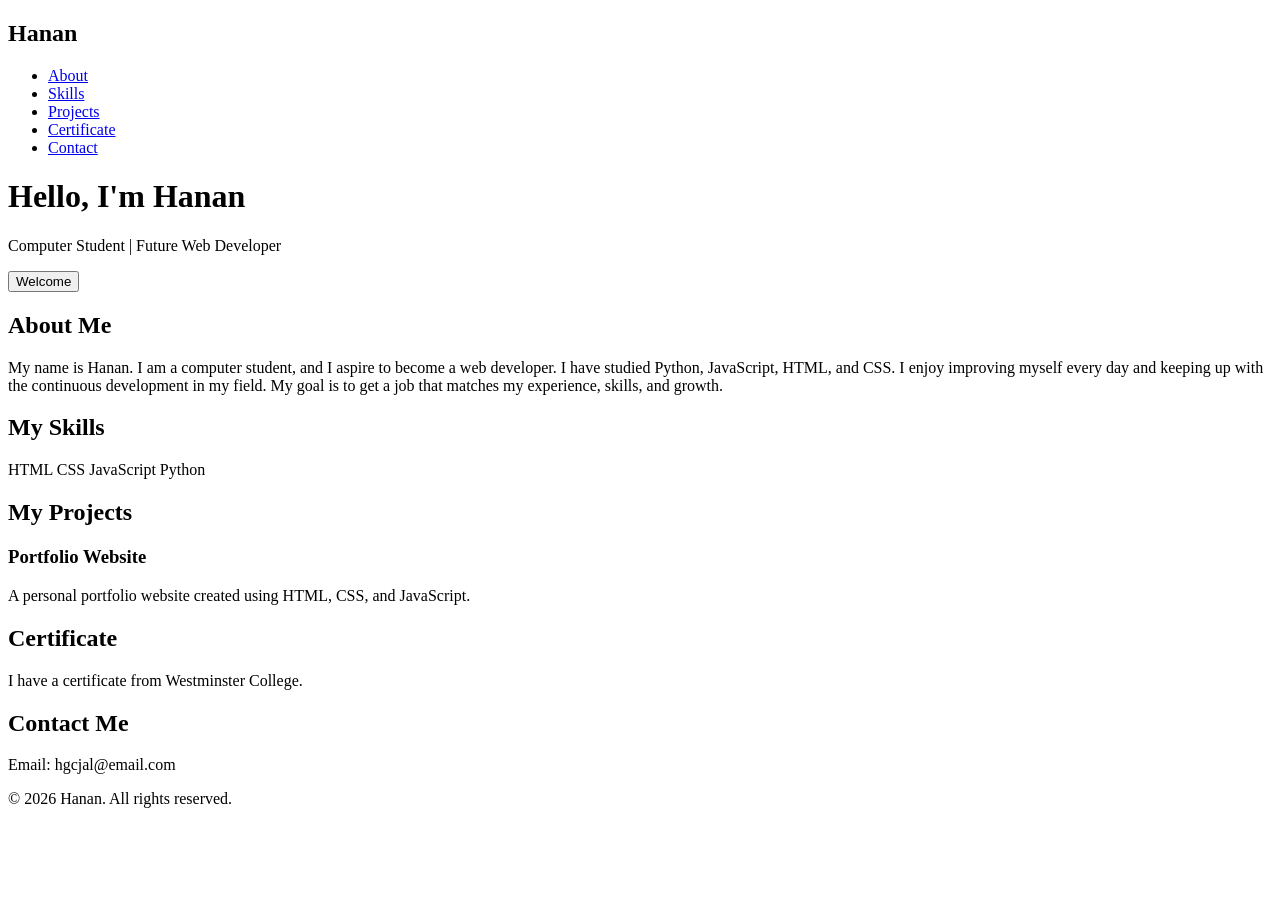
==== index.html @ 143f3ecc "Add files via upload" ====
<!DOCTYPE html>
<html lang="en">
<head>
  <meta charset="UTF-8">
  <title>Hanan Portfolio</title>
  <link rel="stylesheet" href="css/master.css">
</head>

<body>

  <nav>
    <h2>Hanan</h2>
    <ul>
      <li><a href="#about">About</a></li>
      <li><a href="#skills">Skills</a></li>
      <li><a href="#projects">Projects</a></li>
      <li><a href="#certificate">Certificate</a></li>
      <li><a href="#contact">Contact</a></li>
    </ul>
  </nav>

  <header>
    <h1>Hello, I'm Hanan</h1>
    <p>Computer Student | Future Web Developer</p>
    <button onclick="showMessage()">Welcome</button>
  </header>

  <section id="about">
    <h2>About Me</h2>
    <p>
      My name is Hanan. I am a computer student, and I aspire to become a web developer.
      I have studied Python, JavaScript, HTML, and CSS. I enjoy improving myself every day
      and keeping up with the continuous development in my field.
      My goal is to get a job that matches my experience, skills, and growth.
    </p>
  </section>

  <section id="skills">
    <h2>My Skills</h2>
    <div class="skills">
      <span>HTML</span>
      <span>CSS</span>
      <span>JavaScript</span>
      <span>Python</span>
    </div>
  </section>

  <section id="projects">
    <h2>My Projects</h2>
    <div class="project">
      <h3>Portfolio Website</h3>
      <p>A personal portfolio website created using HTML, CSS, and JavaScript.</p>
    </div>
  </section>

  <section id="certificate">
    <h2>Certificate</h2>
    <p>I have a certificate from Westminster College.</p>
  </section>

  <section id="contact">
    <h2>Contact Me</h2>
    <p>Email: hgcjal@email.com</p>
    
  </section>

  <footer>
    <p>© 2026 Hanan. All rights reserved.</p>
  </footer>

  <script src="js/main.js"></script>

</body>
</html>
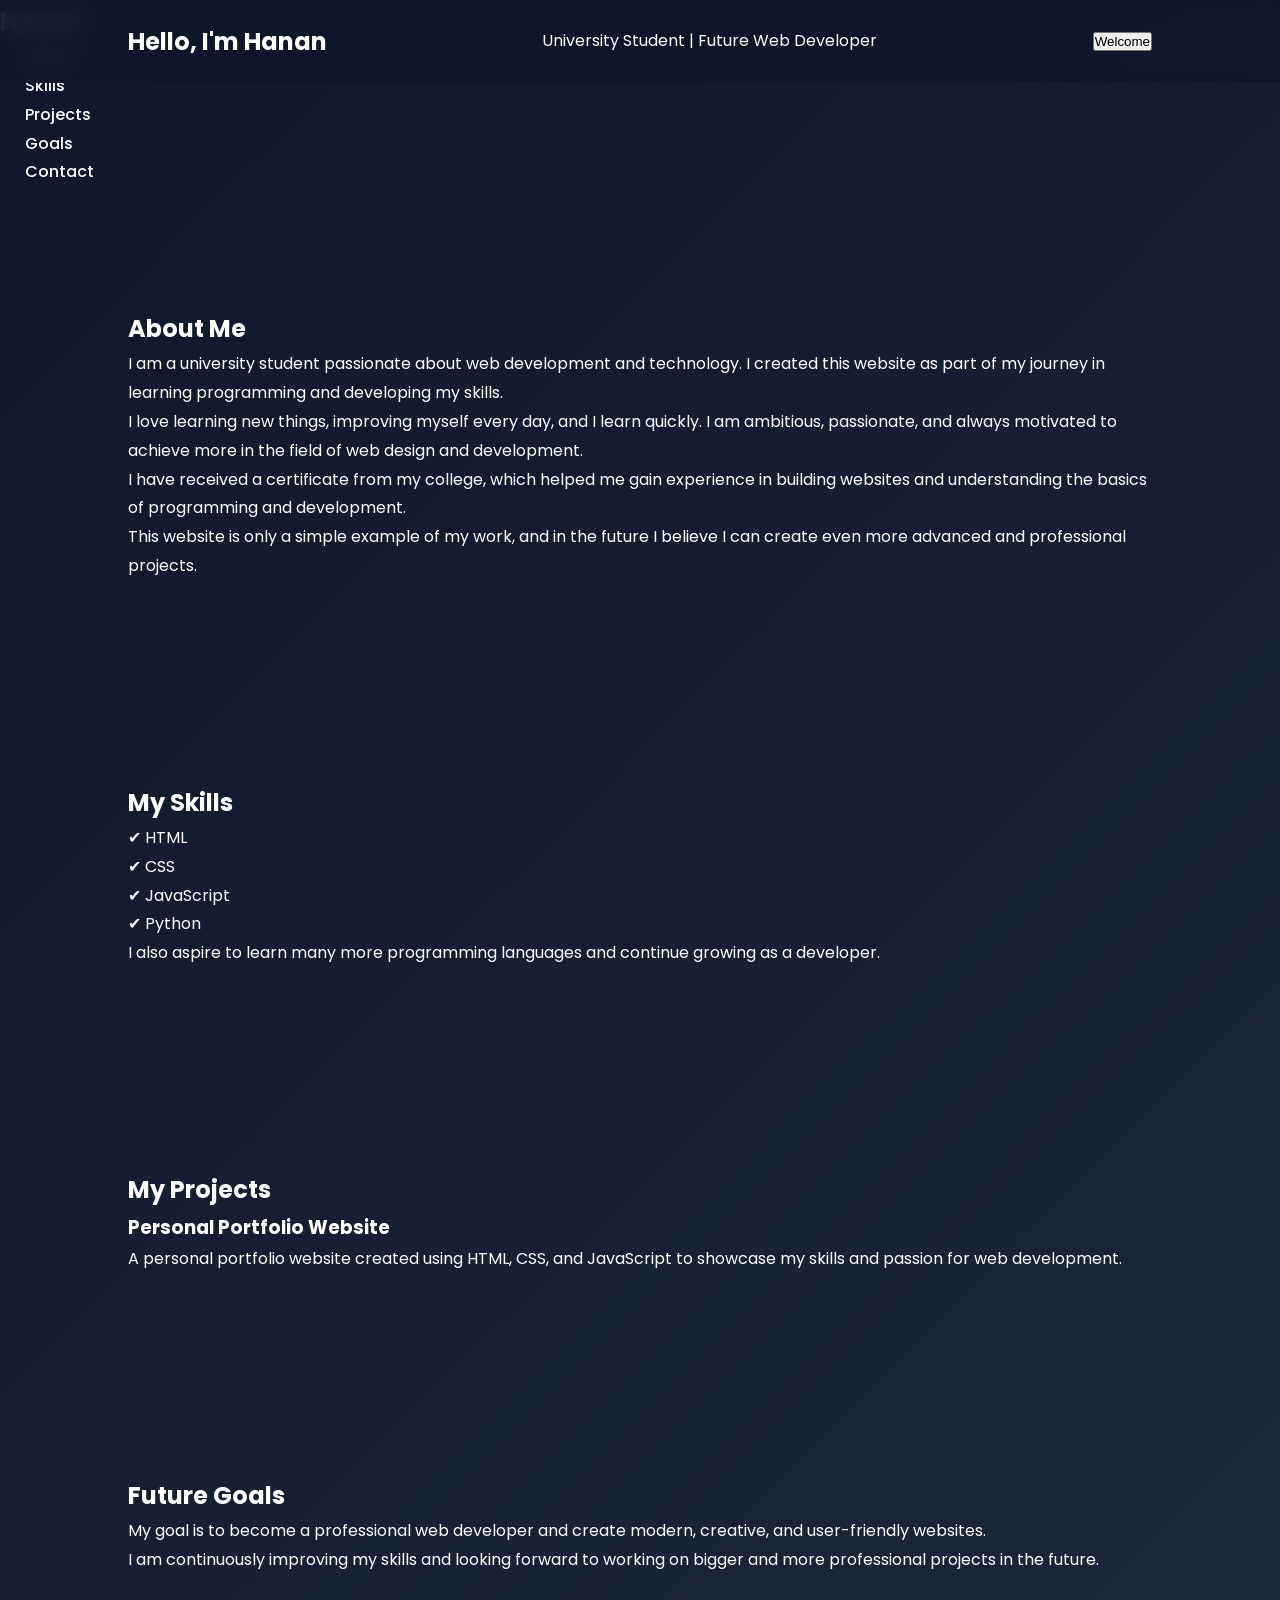
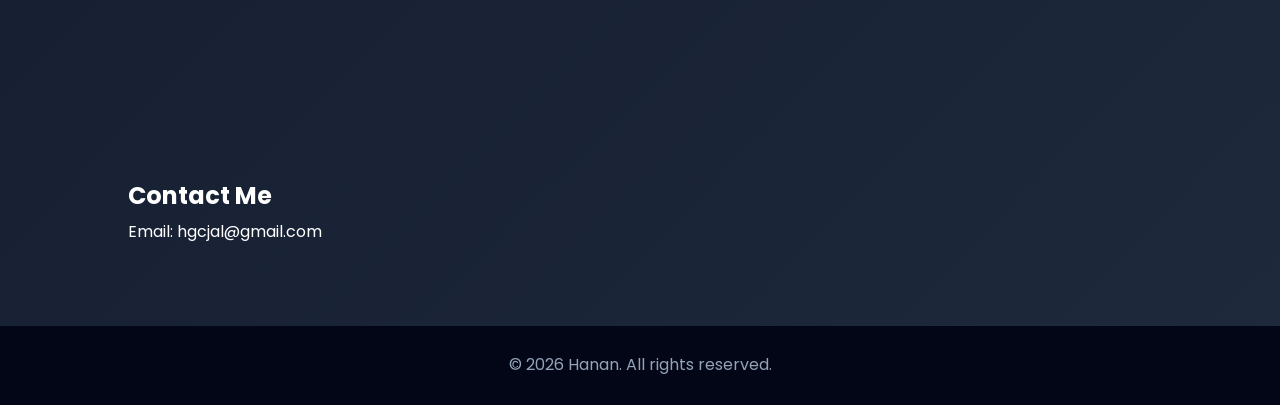
==== commit 588b70c4: "Add files via upload" ====
--- a/index.html
+++ b/index.html
@@ -1,74 +1,127 @@
 <!DOCTYPE html>
 <html lang="en">
 <head>
-  <meta charset="UTF-8">
-  <title>Hanan Portfolio</title>
-  <link rel="stylesheet" href="css/master.css">
+    <meta charset="UTF-8">
+    <meta name="viewport" content="width=device-width, initial-scale=1.0">
+    <title>Hanan Portfolio</title>
+    <link rel="stylesheet" href="master.css">
 </head>
 
 <body>
 
-  <nav>
-    <h2>Hanan</h2>
-    <ul>
-      <li><a href="#about">About</a></li>
-      <li><a href="#skills">Skills</a></li>
-      <li><a href="#projects">Projects</a></li>
-      <li><a href="#certificate">Certificate</a></li>
-      <li><a href="#contact">Contact</a></li>
-    </ul>
-  </nav>
+    <!-- Navigation -->
+    <nav>
+        <h1>Hanan</h1>
 
-  <header>
-    <h1>Hello, I'm Hanan</h1>
-    <p>Computer Student | Future Web Developer</p>
-    <button onclick="showMessage()">Welcome</button>
-  </header>
+        <ul>
+            <li><a href="#about">About</a></li>
+            <li><a href="#skills">Skills</a></li>
+            <li><a href="#projects">Projects</a></li>
+            <li><a href="#goals">Goals</a></li>
+            <li><a href="#contact">Contact</a></li>
+        </ul>
+    </nav>
 
-  <section id="about">
-    <h2>About Me</h2>
-    <p>
-      My name is Hanan. I am a computer student, and I aspire to become a web developer.
-      I have studied Python, JavaScript, HTML, and CSS. I enjoy improving myself every day
-      and keeping up with the continuous development in my field.
-      My goal is to get a job that matches my experience, skills, and growth.
-    </p>
-  </section>
+    <!-- Header -->
+    <header>
+        <h2>Hello, I'm Hanan </h2>
 
-  <section id="skills">
-    <h2>My Skills</h2>
-    <div class="skills">
-      <span>HTML</span>
-      <span>CSS</span>
-      <span>JavaScript</span>
-      <span>Python</span>
-    </div>
-  </section>
+        <p>
+            University Student | Future Web Developer
+        </p>
 
-  <section id="projects">
-    <h2>My Projects</h2>
-    <div class="project">
-      <h3>Portfolio Website</h3>
-      <p>A personal portfolio website created using HTML, CSS, and JavaScript.</p>
-    </div>
-  </section>
+        <button onclick="showMessage()">
+            Welcome
+        </button>
+    </header>
 
-  <section id="certificate">
-    <h2>Certificate</h2>
-    <p>I have a certificate from Westminster College.</p>
-  </section>
+    <!-- About -->
+    <section id="about">
+        <h2>About Me</h2>
 
-  <section id="contact">
-    <h2>Contact Me</h2>
-    <p>Email: hgcjal@email.com</p>
-    
-  </section>
+        <p>
+            I am a university student passionate about web development
+            and technology. I created this website as part of my journey
+            in learning programming and developing my skills.
+        </p>
 
-  <footer>
-    <p>© 2026 Hanan. All rights reserved.</p>
-  </footer>
+        <p>
+            I love learning new things, improving myself every day,
+            and I learn quickly. I am ambitious, passionate, and always
+            motivated to achieve more in the field of web design and
+            development.
+        </p>
 
-  <script src="js/main.js"></script>
+        <p>
+            I have received a certificate from my college, which helped
+            me gain experience in building websites and understanding
+            the basics of programming and development.
+        </p>
+
+        <p>
+            This website is only a simple example of my work, and in
+            the future I believe I can create even more advanced and
+            professional projects.
+        </p>
+    </section>
+
+    <!-- Skills -->
+    <section id="skills">
+        <h2>My Skills</h2>
+
+        <p>✔ HTML</p>
+        <p>✔ CSS</p>
+        <p>✔ JavaScript</p>
+        <p>✔ Python</p>
+
+        <p>
+            I also aspire to learn many more programming languages
+            and continue growing as a developer.
+        </p>
+    </section>
+
+    <!-- Projects -->
+    <section id="projects">
+        <h2>My Projects</h2>
+
+        <h3>Personal Portfolio Website</h3>
+
+        <p>
+            A personal portfolio website created using HTML, CSS,
+            and JavaScript to showcase my skills and passion for
+            web development.
+        </p>
+    </section>
+
+    <!-- Goals -->
+    <section id="goals">
+        <h2>Future Goals</h2>
+
+        <p>
+            My goal is to become a professional web developer and
+            create modern, creative, and user-friendly websites.
+        </p>
+
+        <p>
+            I am continuously improving my skills and looking forward
+            to working on bigger and more professional projects in
+            the future.
+        </p>
+    </section>
+
+    <!-- Contact -->
+    <section id="contact">
+        <h2>Contact Me</h2>
+
+        <p>Email: hgcjal@gmail.com</p>
+    </section>
+
+    <!-- Footer -->
+    <footer>
+        <p>© 2026 Hanan. All rights reserved.</p>
+    </footer>
+
+    <script src="main.js"></script>
 
 </body>
 </html>
--- a/master.css
+++ b/master.css
@@ -0,0 +1,199 @@
+/* Google Font */
+@import url('https://fonts.googleapis.com/css2?family=Poppins:wght@300;400;500;600;700&display=swap');
+
+*{
+    margin:0;
+    padding:0;
+    box-sizing:border-box;
+    scroll-behavior:smooth;
+}
+
+body{
+    font-family:'Poppins',sans-serif;
+    background:linear-gradient(135deg,#0f172a,#1e293b);
+    color:white;
+    line-height:1.8;
+}
+
+/* Navbar */
+header{
+    position:fixed;
+    width:100%;
+    top:0;
+    left:0;
+    background:rgba(15,23,42,0.9);
+    backdrop-filter:blur(10px);
+    padding:20px 10%;
+    display:flex;
+    justify-content:space-between;
+    align-items:center;
+    z-index:1000;
+}
+
+.logo{
+    font-size:28px;
+    font-weight:700;
+    color:#38bdf8;
+}
+
+nav a{
+    color:white;
+    text-decoration:none;
+    margin-left:25px;
+    font-weight:500;
+    transition:0.3s;
+}
+
+nav a:hover{
+    color:#38bdf8;
+}
+
+/* Sections */
+section{
+    padding:120px 10% 80px;
+}
+
+/* Hero */
+.hero{
+    min-height:100vh;
+    display:flex;
+    flex-direction:column;
+    justify-content:center;
+}
+
+.hero h1{
+    font-size:60px;
+    margin-bottom:15px;
+}
+
+.hero span{
+    color:#38bdf8;
+}
+
+.hero p{
+    max-width:700px;
+    font-size:20px;
+    color:#cbd5e1;
+}
+
+.btn{
+    display:inline-block;
+    margin-top:30px;
+    padding:14px 35px;
+    background:#38bdf8;
+    color:#0f172a;
+    border-radius:30px;
+    text-decoration:none;
+    font-weight:600;
+    transition:0.3s;
+}
+
+.btn:hover{
+    transform:scale(1.05);
+    background:white;
+}
+
+/* Titles */
+.title{
+    font-size:40px;
+    margin-bottom:30px;
+    color:#38bdf8;
+}
+
+/* About */
+.about-text{
+    max-width:900px;
+    font-size:18px;
+    color:#e2e8f0;
+}
+
+/* Skills */
+.skills-container{
+    display:grid;
+    grid-template-columns:repeat(auto-fit,minmax(180px,1fr));
+    gap:20px;
+    margin-top:40px;
+}
+
+.skill-box{
+    background:#1e293b;
+    padding:25px;
+    text-align:center;
+    border-radius:15px;
+    font-size:22px;
+    font-weight:600;
+    transition:0.3s;
+    border:1px solid rgba(255,255,255,0.1);
+}
+
+.skill-box:hover{
+    transform:translateY(-10px);
+    background:#38bdf8;
+    color:#0f172a;
+}
+
+/* Project */
+.project-card{
+    background:#1e293b;
+    padding:30px;
+    border-radius:20px;
+    margin-top:30px;
+    transition:0.3s;
+}
+
+.project-card:hover{
+    transform:translateY(-10px);
+}
+
+.project-card h3{
+    font-size:28px;
+    margin-bottom:15px;
+    color:#38bdf8;
+}
+
+.project-card p{
+    color:#cbd5e1;
+}
+
+/* Certificate */
+.certificate{
+    background:#1e293b;
+    padding:30px;
+    border-radius:20px;
+    margin-top:30px;
+}
+
+/* Contact */
+.contact p{
+    font-size:20px;
+    margin-bottom:10px;
+}
+
+/* Footer */
+footer{
+    text-align:center;
+    padding:25px;
+    background:#020617;
+    color:#94a3b8;
+}
+
+/* Responsive */
+@media(max-width:768px){
+
+    header{
+        flex-direction:column;
+        gap:15px;
+    }
+
+    .hero h1{
+        font-size:40px;
+    }
+
+    .hero p{
+        font-size:17px;
+    }
+
+    nav a{
+        margin:0 10px;
+    }
+}
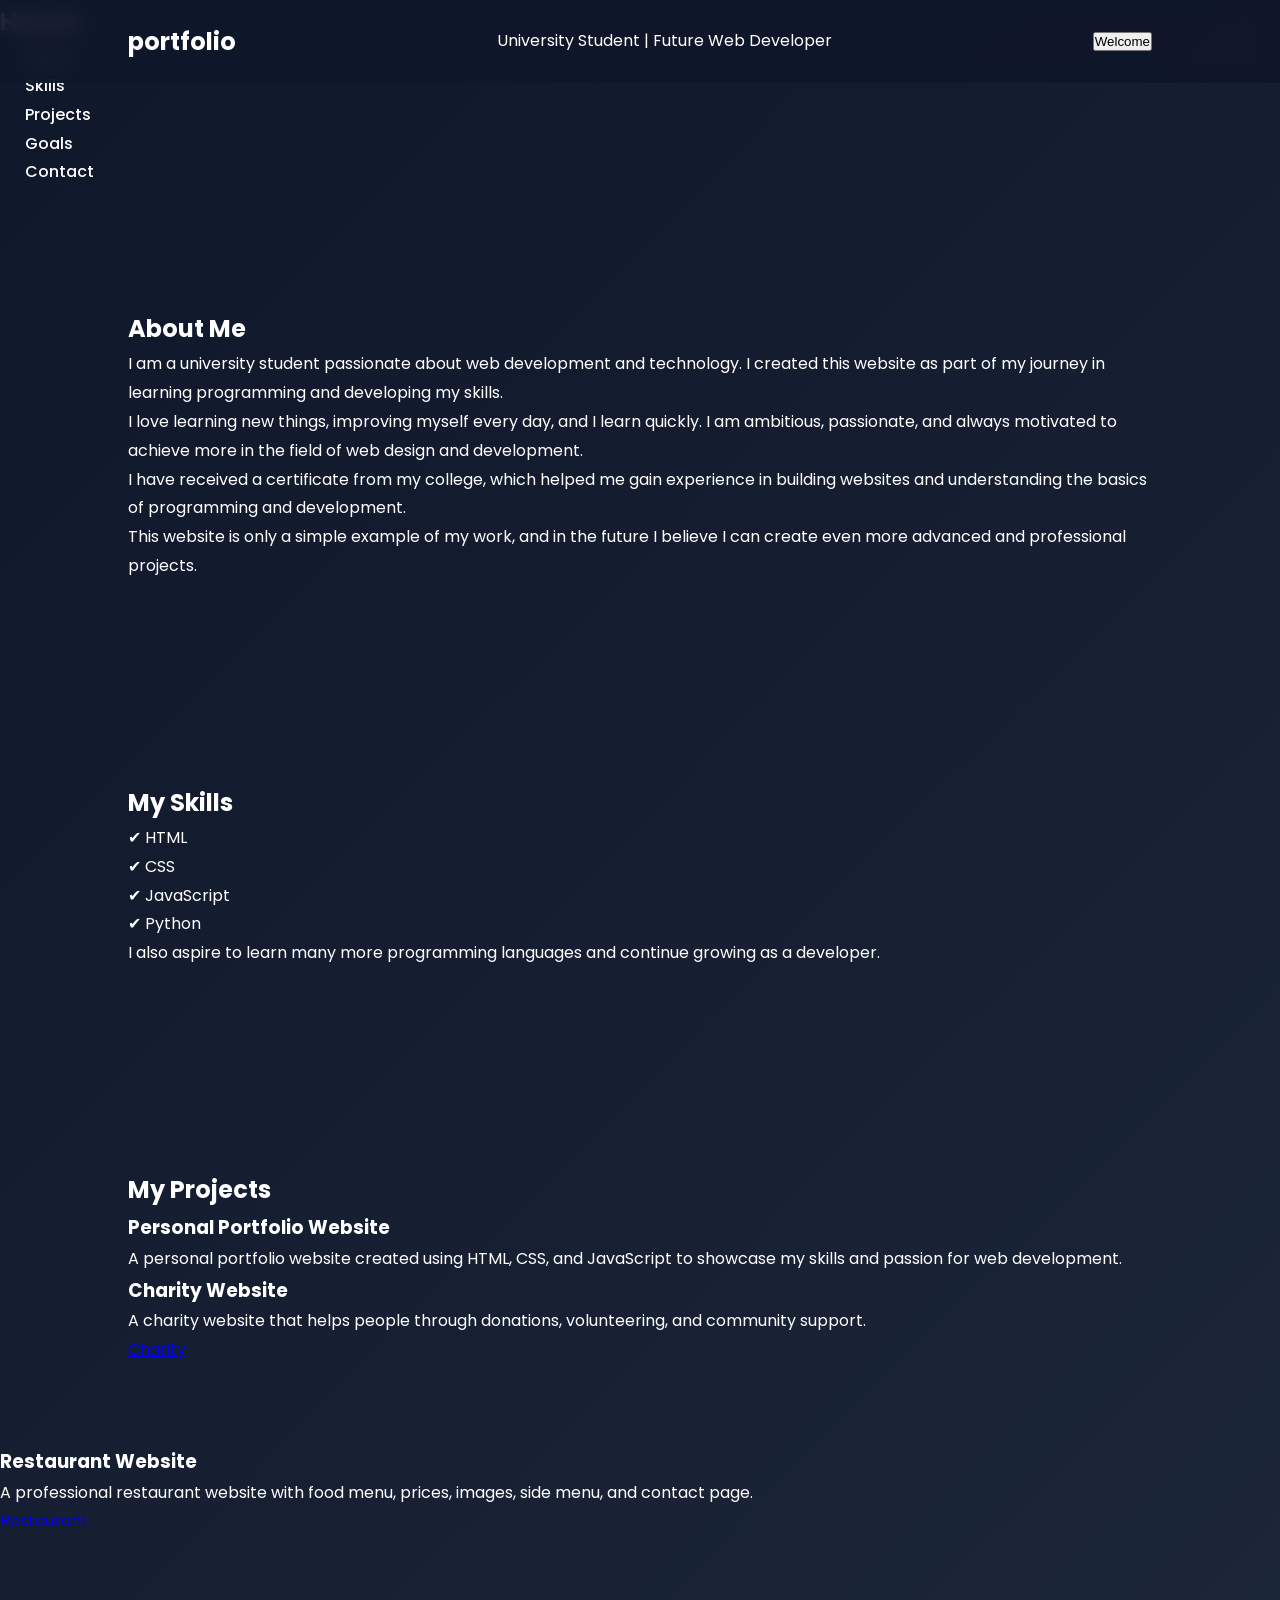
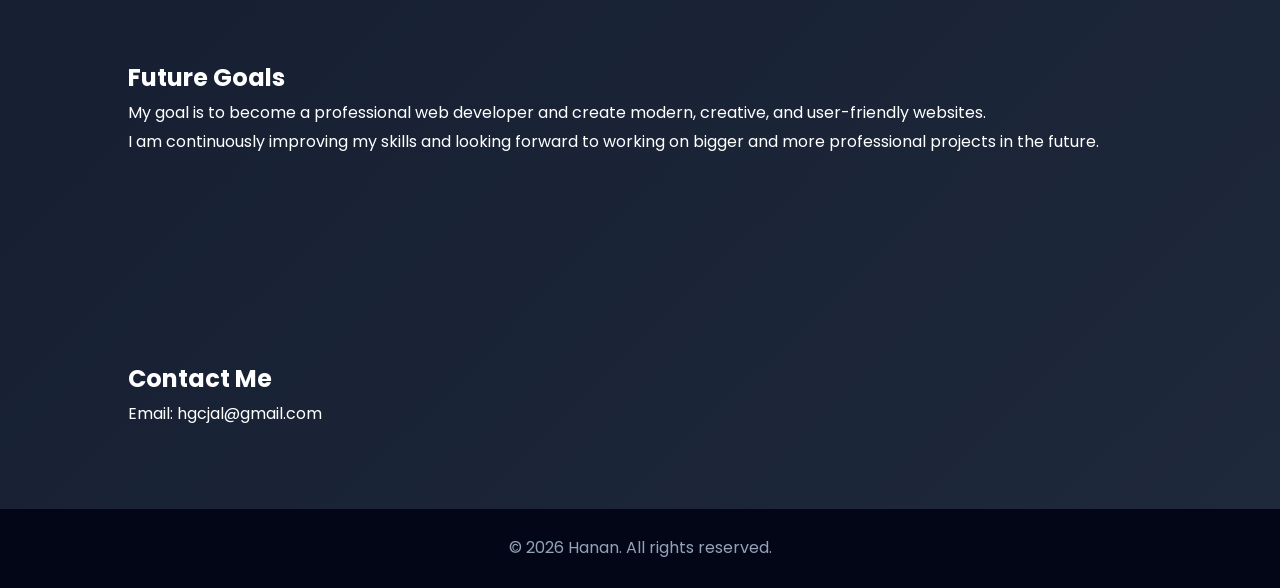
==== commit 21bc7016: "Add files via upload" ====
--- a/index.html
+++ b/index.html
@@ -24,7 +24,7 @@
 
     <!-- Header -->
     <header>
-        <h2>Hello, I'm Hanan </h2>
+        <h2>portfolio </h2>
 
         <p>
             University Student | Future Web Developer
@@ -85,13 +85,31 @@
         <h2>My Projects</h2>
 
         <h3>Personal Portfolio Website</h3>
+		
+    A personal portfolio website created using HTML, CSS,
+    and JavaScript to showcase my skills and passion for
+    web development.
 
-        <p>
-            A personal portfolio website created using HTML, CSS,
-            and JavaScript to showcase my skills and passion for
-            web development.
-        </p>
+<h3>Charity Website</h3>
+<p>
+    A charity website that helps people through donations,
+    volunteering, and community support.
+</p>
+
+<a href="charity.html" target="_blank">
+     Charity 
+</a>
     </section>
+	<h3>Restaurant Website</h3>
+
+<p>
+    A professional restaurant website with food menu, prices,
+    images, side menu, and contact page.
+</p>
+
+<a href="Restaurant.html" target="_blank">
+     Restaurant 
+</a>
 
     <!-- Goals -->
     <section id="goals">
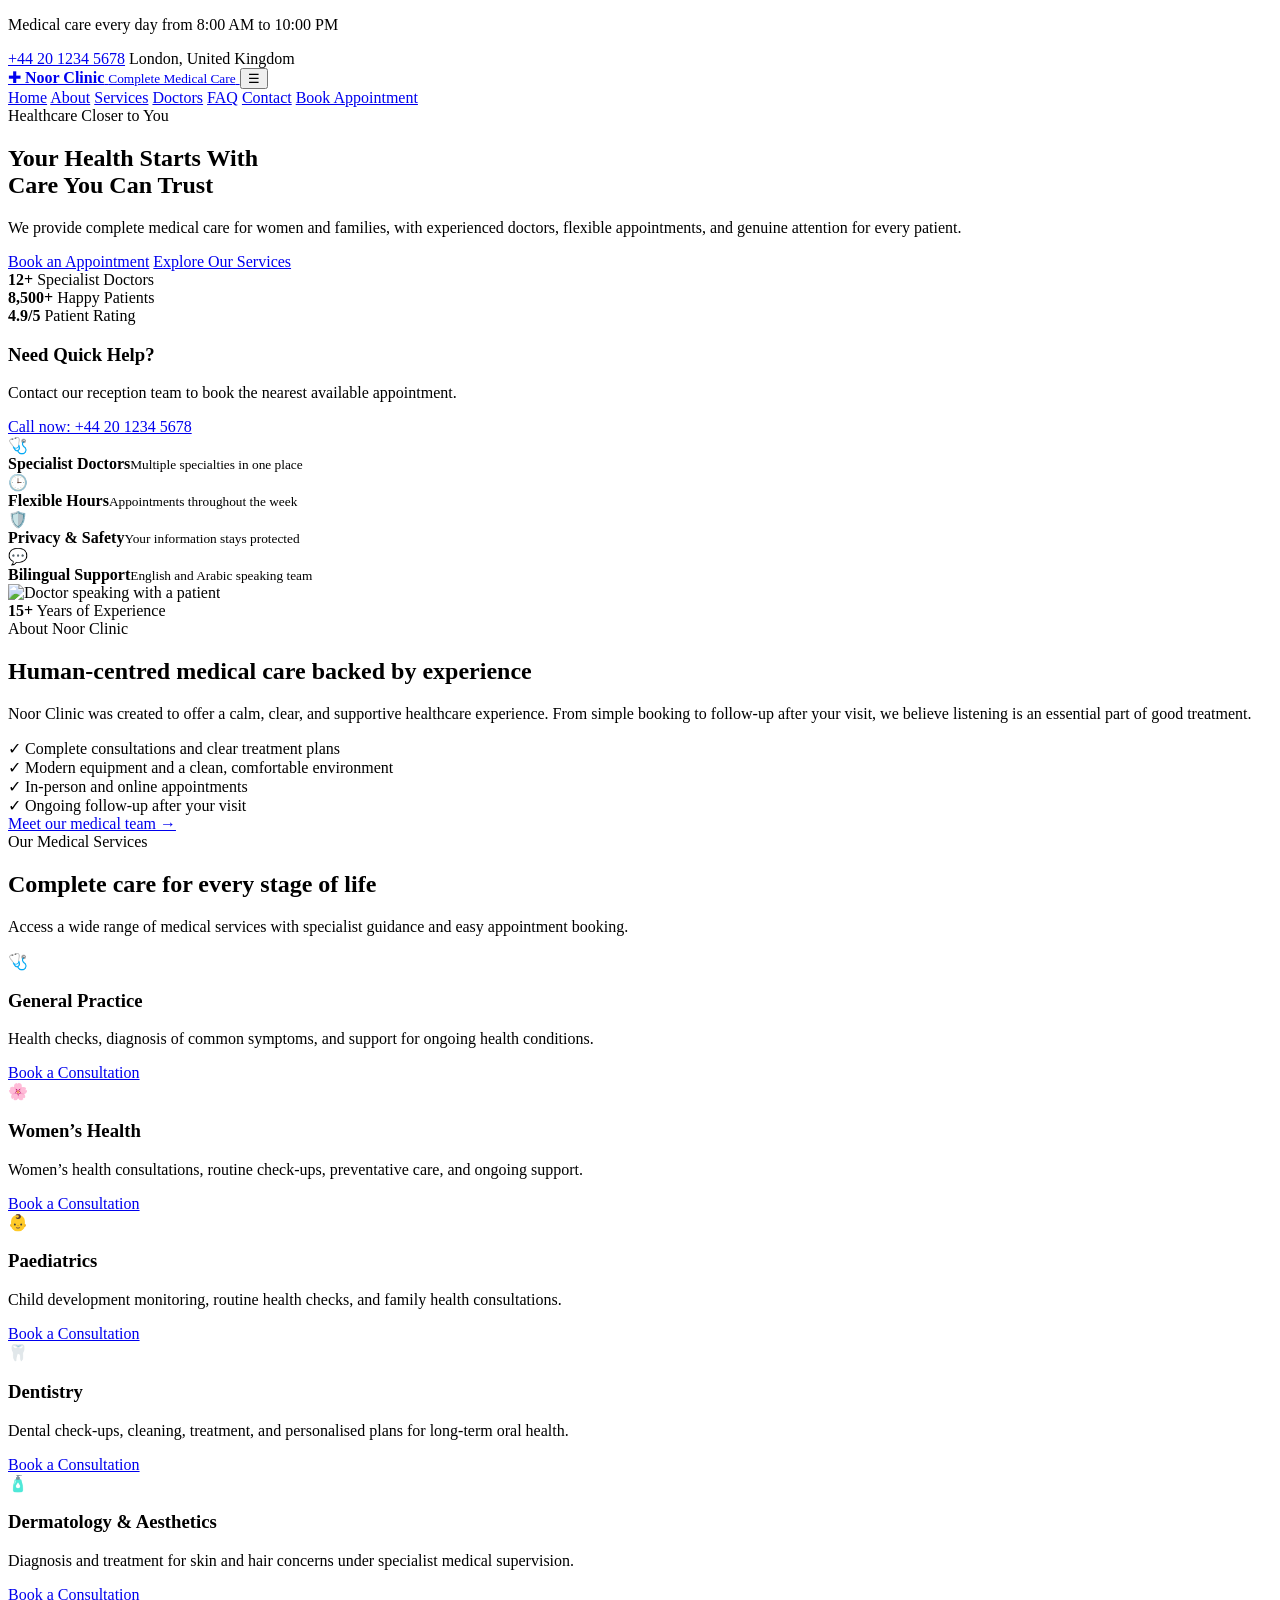
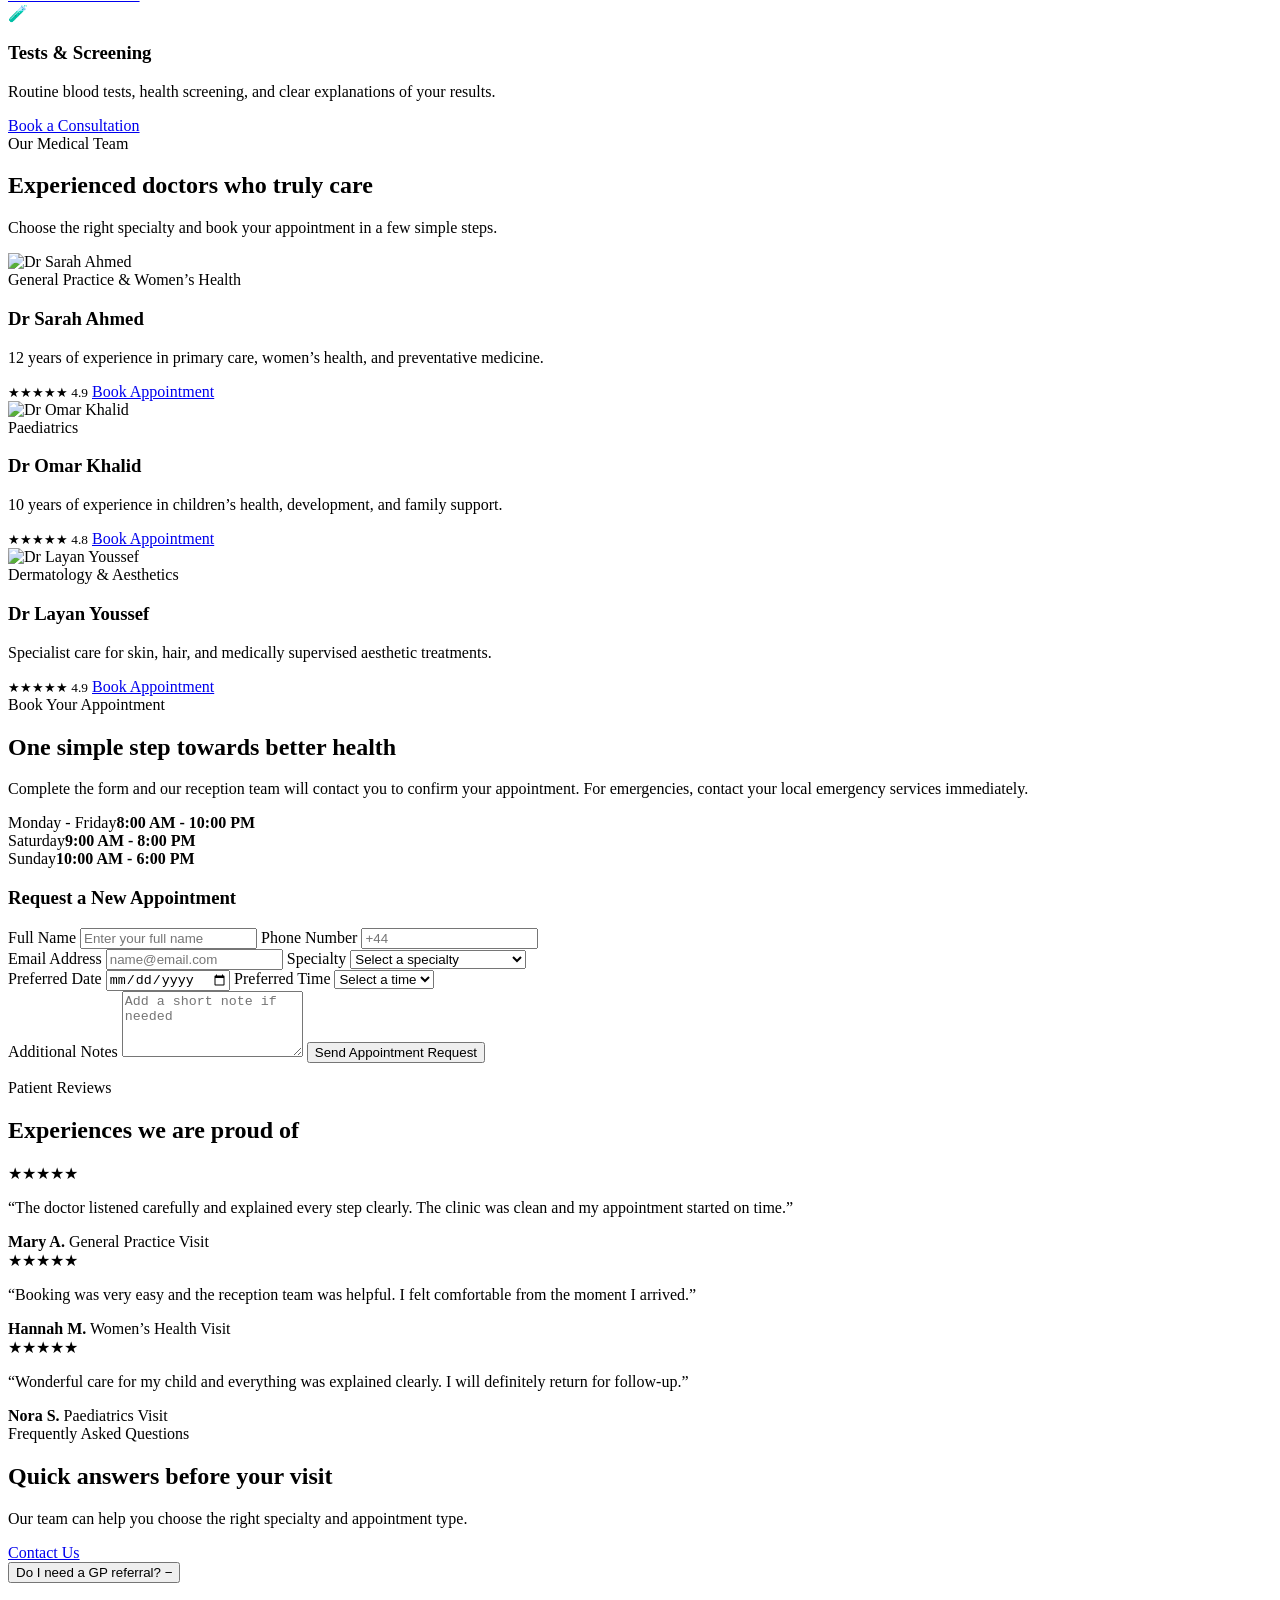
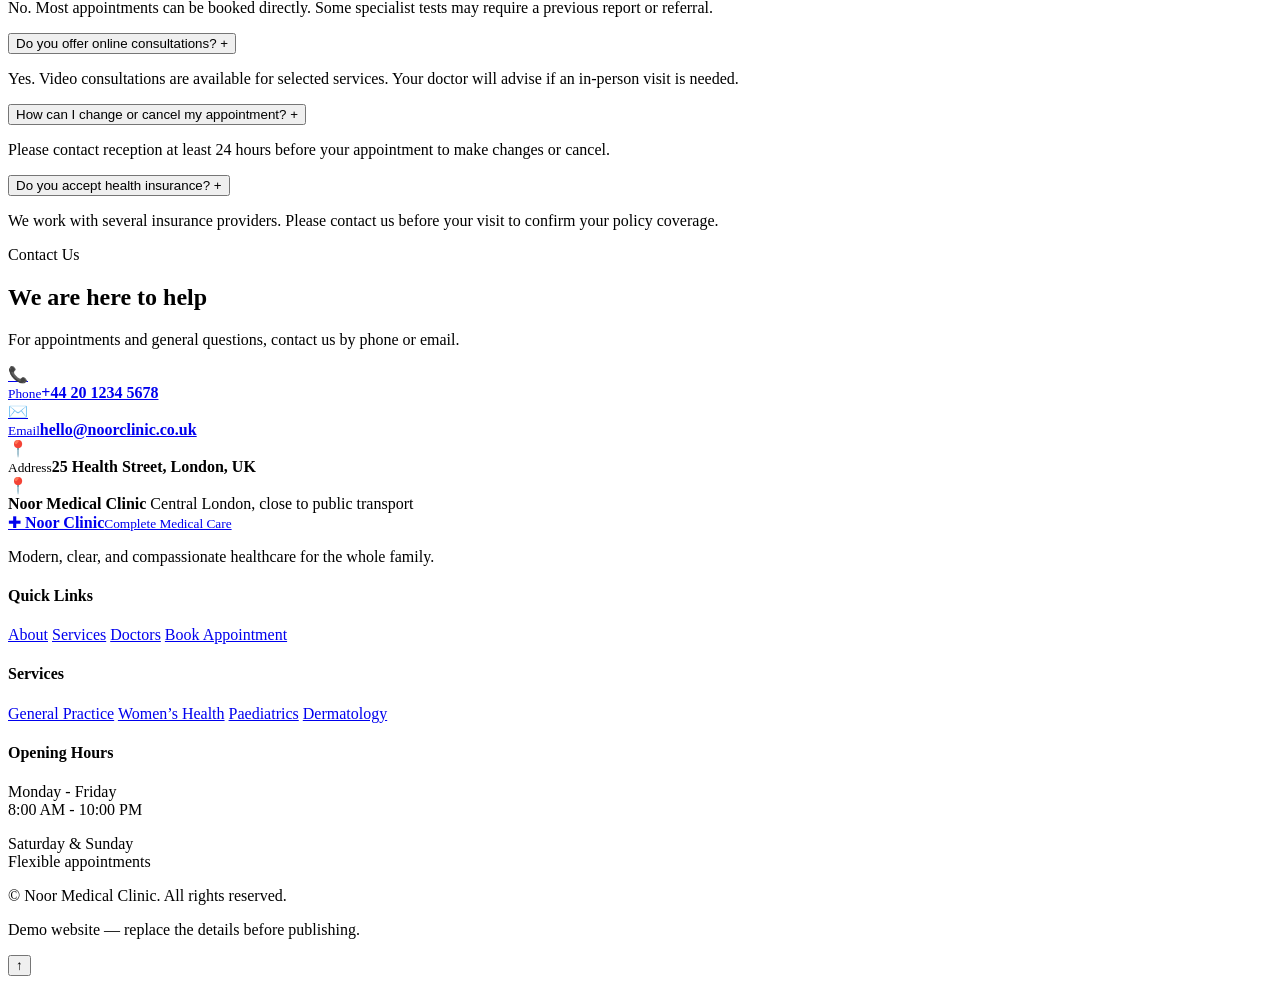
==== commit 5044ab25: "Add files via upload" ====
--- a/index.html
+++ b/index.html
@@ -1,145 +1,490 @@
 <!DOCTYPE html>
-<html lang="en">
+<html lang="en" dir="ltr">
 <head>
-    <meta charset="UTF-8">
-    <meta name="viewport" content="width=device-width, initial-scale=1.0">
-    <title>Hanan Portfolio</title>
-    <link rel="stylesheet" href="master.css">
+  <meta charset="UTF-8" />
+  <meta name="viewport" content="width=device-width, initial-scale=1.0" />
+  <meta name="description" content="Noor Medical Clinic - trusted healthcare, specialist doctors, and easy appointment booking." />
+  <title>Noor Medical Clinic | Care You Can Trust</title>
+
+  <link rel="preconnect" href="https://fonts.googleapis.com">
+  <link rel="preconnect" href="https://fonts.gstatic.com" crossorigin>
+  <link href="https://fonts.googleapis.com/css2?family=Inter:wght@400;500;600;700;800&display=swap" rel="stylesheet">
+  <link rel="stylesheet" href="style.css" />
 </head>
 
 <body>
-
-    <!-- Navigation -->
-    <nav>
-        <h1>Hanan</h1>
-
-        <ul>
-            <li><a href="#about">About</a></li>
-            <li><a href="#skills">Skills</a></li>
-            <li><a href="#projects">Projects</a></li>
-            <li><a href="#goals">Goals</a></li>
-            <li><a href="#contact">Contact</a></li>
-        </ul>
-    </nav>
-
-    <!-- Header -->
-    <header>
-        <h2>portfolio </h2>
-
-        <p>
-            University Student | Future Web Developer
-        </p>
-
-        <button onclick="showMessage()">
-            Welcome
-        </button>
-    </header>
-
-    <!-- About -->
-    <section id="about">
-        <h2>About Me</h2>
-
-        <p>
-            I am a university student passionate about web development
-            and technology. I created this website as part of my journey
-            in learning programming and developing my skills.
-        </p>
-
-        <p>
-            I love learning new things, improving myself every day,
-            and I learn quickly. I am ambitious, passionate, and always
-            motivated to achieve more in the field of web design and
-            development.
-        </p>
-
-        <p>
-            I have received a certificate from my college, which helped
-            me gain experience in building websites and understanding
-            the basics of programming and development.
-        </p>
-
-        <p>
-            This website is only a simple example of my work, and in
-            the future I believe I can create even more advanced and
-            professional projects.
-        </p>
-    </section>
-
-    <!-- Skills -->
-    <section id="skills">
-        <h2>My Skills</h2>
-
-        <p>✔ HTML</p>
-        <p>✔ CSS</p>
-        <p>✔ JavaScript</p>
-        <p>✔ Python</p>
-
-        <p>
-            I also aspire to learn many more programming languages
-            and continue growing as a developer.
-        </p>
-    </section>
-
-    <!-- Projects -->
-    <section id="projects">
-        <h2>My Projects</h2>
-
-        <h3>Personal Portfolio Website</h3>
-		
-    A personal portfolio website created using HTML, CSS,
-    and JavaScript to showcase my skills and passion for
-    web development.
-
-<h3>Charity Website</h3>
-<p>
-    A charity website that helps people through donations,
-    volunteering, and community support.
-</p>
-
-<a href="charity.html" target="_blank">
-     Charity 
-</a>
-    </section>
-	<h3>Restaurant Website</h3>
-
-<p>
-    A professional restaurant website with food menu, prices,
-    images, side menu, and contact page.
-</p>
-
-<a href="Restaurant.html" target="_blank">
-     Restaurant 
-</a>
-
-    <!-- Goals -->
-    <section id="goals">
-        <h2>Future Goals</h2>
-
-        <p>
-            My goal is to become a professional web developer and
-            create modern, creative, and user-friendly websites.
-        </p>
-
-        <p>
-            I am continuously improving my skills and looking forward
-            to working on bigger and more professional projects in
-            the future.
-        </p>
-    </section>
-
-    <!-- Contact -->
-    <section id="contact">
-        <h2>Contact Me</h2>
-
-        <p>Email: hgcjal@gmail.com</p>
-    </section>
-
-    <!-- Footer -->
-    <footer>
-        <p>© 2026 Hanan. All rights reserved.</p>
-    </footer>
-
-    <script src="main.js"></script>
-
+  <div class="topbar">
+    <div class="container topbar-content">
+      <p>Medical care every day from 8:00 AM to 10:00 PM</p>
+      <div class="topbar-links">
+        <a href="tel:+442012345678">+44 20 1234 5678</a>
+        <span>London, United Kingdom</span>
+      </div>
+    </div>
+  </div>
+
+  <header class="header" id="home">
+    <div class="container nav">
+      <a class="brand" href="#home" aria-label="Go to homepage">
+        <span class="brand-icon">✚</span>
+        <span>
+          <strong>Noor Clinic</strong>
+          <small>Complete Medical Care</small>
+        </span>
+      </a>
+
+      <button class="menu-btn" id="menuBtn" aria-label="Open menu" aria-expanded="false">☰</button>
+
+      <nav class="nav-links" id="navLinks">
+        <a href="#home">Home</a>
+        <a href="#about">About</a>
+        <a href="#services">Services</a>
+        <a href="#doctors">Doctors</a>
+        <a href="#faq">FAQ</a>
+        <a href="#contact">Contact</a>
+        <a class="btn btn-small" href="#appointment">Book Appointment</a>
+      </nav>
+    </div>
+  </header>
+
+  <main>
+    <section class="hero">
+      <div class="container hero-content">
+        <div class="hero-text">
+          <span class="eyebrow">Healthcare Closer to You</span>
+          <h1>Your Health Starts With<br><span>Care You Can Trust</span></h1>
+          <p>
+            We provide complete medical care for women and families, with experienced doctors,
+            flexible appointments, and genuine attention for every patient.
+          </p>
+
+          <div class="hero-actions">
+            <a class="btn" href="#appointment">Book an Appointment</a>
+            <a class="btn btn-outline" href="#services">Explore Our Services</a>
+          </div>
+
+          <div class="hero-stats">
+            <div>
+              <strong>12+</strong>
+              <span>Specialist Doctors</span>
+            </div>
+            <div>
+              <strong>8,500+</strong>
+              <span>Happy Patients</span>
+            </div>
+            <div>
+              <strong>4.9/5</strong>
+              <span>Patient Rating</span>
+            </div>
+          </div>
+        </div>
+
+        <div class="quick-card">
+          <span class="status-dot"></span>
+          <h3>Need Quick Help?</h3>
+          <p>Contact our reception team to book the nearest available appointment.</p>
+          <a href="tel:+442012345678">Call now: +44 20 1234 5678</a>
+        </div>
+      </div>
+    </section>
+
+    <section class="trust-strip">
+      <div class="container trust-grid">
+        <div class="trust-item">
+          <span>🩺</span>
+          <div><strong>Specialist Doctors</strong><small>Multiple specialties in one place</small></div>
+        </div>
+        <div class="trust-item">
+          <span>🕒</span>
+          <div><strong>Flexible Hours</strong><small>Appointments throughout the week</small></div>
+        </div>
+        <div class="trust-item">
+          <span>🛡️</span>
+          <div><strong>Privacy & Safety</strong><small>Your information stays protected</small></div>
+        </div>
+        <div class="trust-item">
+          <span>💬</span>
+          <div><strong>Bilingual Support</strong><small>English and Arabic speaking team</small></div>
+        </div>
+      </div>
+    </section>
+
+    <section class="section" id="about">
+      <div class="container about-grid">
+        <div class="about-images">
+          <img class="about-main" src="https://images.unsplash.com/photo-1576091160399-112ba8d25d1d?auto=format&fit=crop&w=1200&q=85" alt="Doctor speaking with a patient" />
+          <div class="experience-badge">
+            <strong>15+</strong>
+            <span>Years of Experience</span>
+          </div>
+        </div>
+
+        <div class="about-content">
+          <span class="section-label">About Noor Clinic</span>
+          <h2>Human-centred medical care backed by experience</h2>
+          <p>
+            Noor Clinic was created to offer a calm, clear, and supportive healthcare experience.
+            From simple booking to follow-up after your visit, we believe listening is an essential
+            part of good treatment.
+          </p>
+
+          <div class="check-list">
+            <div>✓ Complete consultations and clear treatment plans</div>
+            <div>✓ Modern equipment and a clean, comfortable environment</div>
+            <div>✓ In-person and online appointments</div>
+            <div>✓ Ongoing follow-up after your visit</div>
+          </div>
+
+          <a class="text-link" href="#doctors">Meet our medical team →</a>
+        </div>
+      </div>
+    </section>
+
+    <section class="section light-section" id="services">
+      <div class="container">
+        <div class="section-heading">
+          <div>
+            <span class="section-label">Our Medical Services</span>
+            <h2>Complete care for every stage of life</h2>
+          </div>
+          <p>Access a wide range of medical services with specialist guidance and easy appointment booking.</p>
+        </div>
+
+        <div class="cards-grid services-grid">
+          <article class="service-card">
+            <div class="service-icon">🩺</div>
+            <h3>General Practice</h3>
+            <p>Health checks, diagnosis of common symptoms, and support for ongoing health conditions.</p>
+            <a href="#appointment">Book a Consultation</a>
+          </article>
+
+          <article class="service-card featured">
+            <div class="service-icon">🌸</div>
+            <h3>Women’s Health</h3>
+            <p>Women’s health consultations, routine check-ups, preventative care, and ongoing support.</p>
+            <a href="#appointment">Book a Consultation</a>
+          </article>
+
+          <article class="service-card">
+            <div class="service-icon">👶</div>
+            <h3>Paediatrics</h3>
+            <p>Child development monitoring, routine health checks, and family health consultations.</p>
+            <a href="#appointment">Book a Consultation</a>
+          </article>
+
+          <article class="service-card">
+            <div class="service-icon">🦷</div>
+            <h3>Dentistry</h3>
+            <p>Dental check-ups, cleaning, treatment, and personalised plans for long-term oral health.</p>
+            <a href="#appointment">Book a Consultation</a>
+          </article>
+
+          <article class="service-card">
+            <div class="service-icon">🧴</div>
+            <h3>Dermatology & Aesthetics</h3>
+            <p>Diagnosis and treatment for skin and hair concerns under specialist medical supervision.</p>
+            <a href="#appointment">Book a Consultation</a>
+          </article>
+
+          <article class="service-card">
+            <div class="service-icon">🧪</div>
+            <h3>Tests & Screening</h3>
+            <p>Routine blood tests, health screening, and clear explanations of your results.</p>
+            <a href="#appointment">Book a Consultation</a>
+          </article>
+        </div>
+      </div>
+    </section>
+
+    <section class="section" id="doctors">
+      <div class="container">
+        <div class="section-heading centered">
+          <div>
+            <span class="section-label">Our Medical Team</span>
+            <h2>Experienced doctors who truly care</h2>
+          </div>
+          <p>Choose the right specialty and book your appointment in a few simple steps.</p>
+        </div>
+
+        <div class="cards-grid doctors-grid">
+          <article class="doctor-card">
+            <img src="https://images.unsplash.com/photo-1559839734-2b71ea197ec2?auto=format&fit=crop&w=800&q=85" alt="Dr Sarah Ahmed" />
+            <div class="doctor-info">
+              <span>General Practice & Women’s Health</span>
+              <h3>Dr Sarah Ahmed</h3>
+              <p>12 years of experience in primary care, women’s health, and preventative medicine.</p>
+              <div class="doctor-meta">
+                <small>★★★★★ 4.9</small>
+                <a href="#appointment">Book Appointment</a>
+              </div>
+            </div>
+          </article>
+
+          <article class="doctor-card">
+            <img src="https://images.unsplash.com/photo-1612349317150-e413f6a5b16d?auto=format&fit=crop&w=800&q=85" alt="Dr Omar Khalid" />
+            <div class="doctor-info">
+              <span>Paediatrics</span>
+              <h3>Dr Omar Khalid</h3>
+              <p>10 years of experience in children’s health, development, and family support.</p>
+              <div class="doctor-meta">
+                <small>★★★★★ 4.8</small>
+                <a href="#appointment">Book Appointment</a>
+              </div>
+            </div>
+          </article>
+
+          <article class="doctor-card">
+            <img src="https://images.unsplash.com/photo-1594824476967-48c8b964273f?auto=format&fit=crop&w=800&q=85" alt="Dr Layan Youssef" />
+            <div class="doctor-info">
+              <span>Dermatology & Aesthetics</span>
+              <h3>Dr Layan Youssef</h3>
+              <p>Specialist care for skin, hair, and medically supervised aesthetic treatments.</p>
+              <div class="doctor-meta">
+                <small>★★★★★ 4.9</small>
+                <a href="#appointment">Book Appointment</a>
+              </div>
+            </div>
+          </article>
+        </div>
+      </div>
+    </section>
+
+    <section class="appointment-section" id="appointment">
+      <div class="container appointment-grid">
+        <div class="appointment-copy">
+          <span class="section-label white-label">Book Your Appointment</span>
+          <h2>One simple step towards better health</h2>
+          <p>
+            Complete the form and our reception team will contact you to confirm your appointment.
+            For emergencies, contact your local emergency services immediately.
+          </p>
+
+          <div class="working-hours">
+            <div><span>Monday - Friday</span><strong>8:00 AM - 10:00 PM</strong></div>
+            <div><span>Saturday</span><strong>9:00 AM - 8:00 PM</strong></div>
+            <div><span>Sunday</span><strong>10:00 AM - 6:00 PM</strong></div>
+          </div>
+        </div>
+
+        <form class="appointment-form" id="appointmentForm">
+          <h3>Request a New Appointment</h3>
+
+          <div class="form-row">
+            <label>
+              Full Name
+              <input type="text" id="name" name="name" placeholder="Enter your full name" required />
+            </label>
+
+            <label>
+              Phone Number
+              <input type="tel" id="phone" name="phone" placeholder="+44" required />
+            </label>
+          </div>
+
+          <div class="form-row">
+            <label>
+              Email Address
+              <input type="email" id="email" name="email" placeholder="name@email.com" required />
+            </label>
+
+            <label>
+              Specialty
+              <select id="specialty" name="specialty" required>
+                <option value="">Select a specialty</option>
+                <option>General Practice</option>
+                <option>Women’s Health</option>
+                <option>Paediatrics</option>
+                <option>Dentistry</option>
+                <option>Dermatology & Aesthetics</option>
+                <option>Tests & Screening</option>
+              </select>
+            </label>
+          </div>
+
+          <div class="form-row">
+            <label>
+              Preferred Date
+              <input type="date" id="date" name="date" required />
+            </label>
+
+            <label>
+              Preferred Time
+              <select id="time" name="time" required>
+                <option value="">Select a time</option>
+                <option>9:00 AM</option>
+                <option>11:00 AM</option>
+                <option>1:00 PM</option>
+                <option>3:00 PM</option>
+                <option>5:00 PM</option>
+                <option>7:00 PM</option>
+              </select>
+            </label>
+          </div>
+
+          <label>
+            Additional Notes
+            <textarea id="message" name="message" rows="4" placeholder="Add a short note if needed"></textarea>
+          </label>
+
+          <button class="btn form-btn" type="submit">Send Appointment Request</button>
+          <p class="form-message" id="formMessage" role="status"></p>
+        </form>
+      </div>
+    </section>
+
+    <section class="section light-section testimonials">
+      <div class="container">
+        <div class="section-heading centered">
+          <div>
+            <span class="section-label">Patient Reviews</span>
+            <h2>Experiences we are proud of</h2>
+          </div>
+        </div>
+
+        <div class="cards-grid testimonials-grid">
+          <article class="testimonial-card">
+            <div class="stars">★★★★★</div>
+            <p>“The doctor listened carefully and explained every step clearly. The clinic was clean and my appointment started on time.”</p>
+            <strong>Mary A.</strong>
+            <span>General Practice Visit</span>
+          </article>
+
+          <article class="testimonial-card">
+            <div class="stars">★★★★★</div>
+            <p>“Booking was very easy and the reception team was helpful. I felt comfortable from the moment I arrived.”</p>
+            <strong>Hannah M.</strong>
+            <span>Women’s Health Visit</span>
+          </article>
+
+          <article class="testimonial-card">
+            <div class="stars">★★★★★</div>
+            <p>“Wonderful care for my child and everything was explained clearly. I will definitely return for follow-up.”</p>
+            <strong>Nora S.</strong>
+            <span>Paediatrics Visit</span>
+          </article>
+        </div>
+      </div>
+    </section>
+
+    <section class="section" id="faq">
+      <div class="container faq-grid">
+        <div>
+          <span class="section-label">Frequently Asked Questions</span>
+          <h2>Quick answers before your visit</h2>
+          <p class="faq-intro">Our team can help you choose the right specialty and appointment type.</p>
+          <a class="btn" href="#contact">Contact Us</a>
+        </div>
+
+        <div class="accordion" id="accordion">
+          <article class="faq-item active">
+            <button type="button">
+              Do I need a GP referral?
+              <span>−</span>
+            </button>
+            <div class="faq-answer">
+              <p>No. Most appointments can be booked directly. Some specialist tests may require a previous report or referral.</p>
+            </div>
+          </article>
+
+          <article class="faq-item">
+            <button type="button">
+              Do you offer online consultations?
+              <span>+</span>
+            </button>
+            <div class="faq-answer">
+              <p>Yes. Video consultations are available for selected services. Your doctor will advise if an in-person visit is needed.</p>
+            </div>
+          </article>
+
+          <article class="faq-item">
+            <button type="button">
+              How can I change or cancel my appointment?
+              <span>+</span>
+            </button>
+            <div class="faq-answer">
+              <p>Please contact reception at least 24 hours before your appointment to make changes or cancel.</p>
+            </div>
+          </article>
+
+          <article class="faq-item">
+            <button type="button">
+              Do you accept health insurance?
+              <span>+</span>
+            </button>
+            <div class="faq-answer">
+              <p>We work with several insurance providers. Please contact us before your visit to confirm your policy coverage.</p>
+            </div>
+          </article>
+        </div>
+      </div>
+    </section>
+
+    <section class="contact-section" id="contact">
+      <div class="container contact-grid">
+        <div>
+          <span class="section-label">Contact Us</span>
+          <h2>We are here to help</h2>
+          <p>For appointments and general questions, contact us by phone or email.</p>
+
+          <div class="contact-list">
+            <a href="tel:+442012345678"><span>📞</span><div><small>Phone</small><strong>+44 20 1234 5678</strong></div></a>
+            <a href="mailto:hello@noorclinic.co.uk"><span>✉️</span><div><small>Email</small><strong>hello@noorclinic.co.uk</strong></div></a>
+            <div><span>📍</span><div><small>Address</small><strong>25 Health Street, London, UK</strong></div></div>
+          </div>
+        </div>
+
+        <div class="map-card">
+          <div class="map-pin">📍</div>
+          <div class="map-info">
+            <strong>Noor Medical Clinic</strong>
+            <span>Central London, close to public transport</span>
+          </div>
+        </div>
+      </div>
+    </section>
+  </main>
+
+  <footer class="footer">
+    <div class="container footer-grid">
+      <div>
+        <a class="brand footer-brand" href="#home">
+          <span class="brand-icon">✚</span>
+          <span><strong>Noor Clinic</strong><small>Complete Medical Care</small></span>
+        </a>
+        <p>Modern, clear, and compassionate healthcare for the whole family.</p>
+      </div>
+
+      <div>
+        <h4>Quick Links</h4>
+        <a href="#about">About</a>
+        <a href="#services">Services</a>
+        <a href="#doctors">Doctors</a>
+        <a href="#appointment">Book Appointment</a>
+      </div>
+
+      <div>
+        <h4>Services</h4>
+        <a href="#services">General Practice</a>
+        <a href="#services">Women’s Health</a>
+        <a href="#services">Paediatrics</a>
+        <a href="#services">Dermatology</a>
+      </div>
+
+      <div>
+        <h4>Opening Hours</h4>
+        <p>Monday - Friday<br>8:00 AM - 10:00 PM</p>
+        <p>Saturday & Sunday<br>Flexible appointments</p>
+      </div>
+    </div>
+
+    <div class="container footer-bottom">
+      <p>© <span id="year"></span> Noor Medical Clinic. All rights reserved.</p>
+      <p class="demo-note">Demo website — replace the details before publishing.</p>
+    </div>
+  </footer>
+
+  <button class="back-to-top" id="backToTop" aria-label="Back to top">↑</button>
+
+  <script src="script.js"></script>
 </body>
-</html>+</html>
